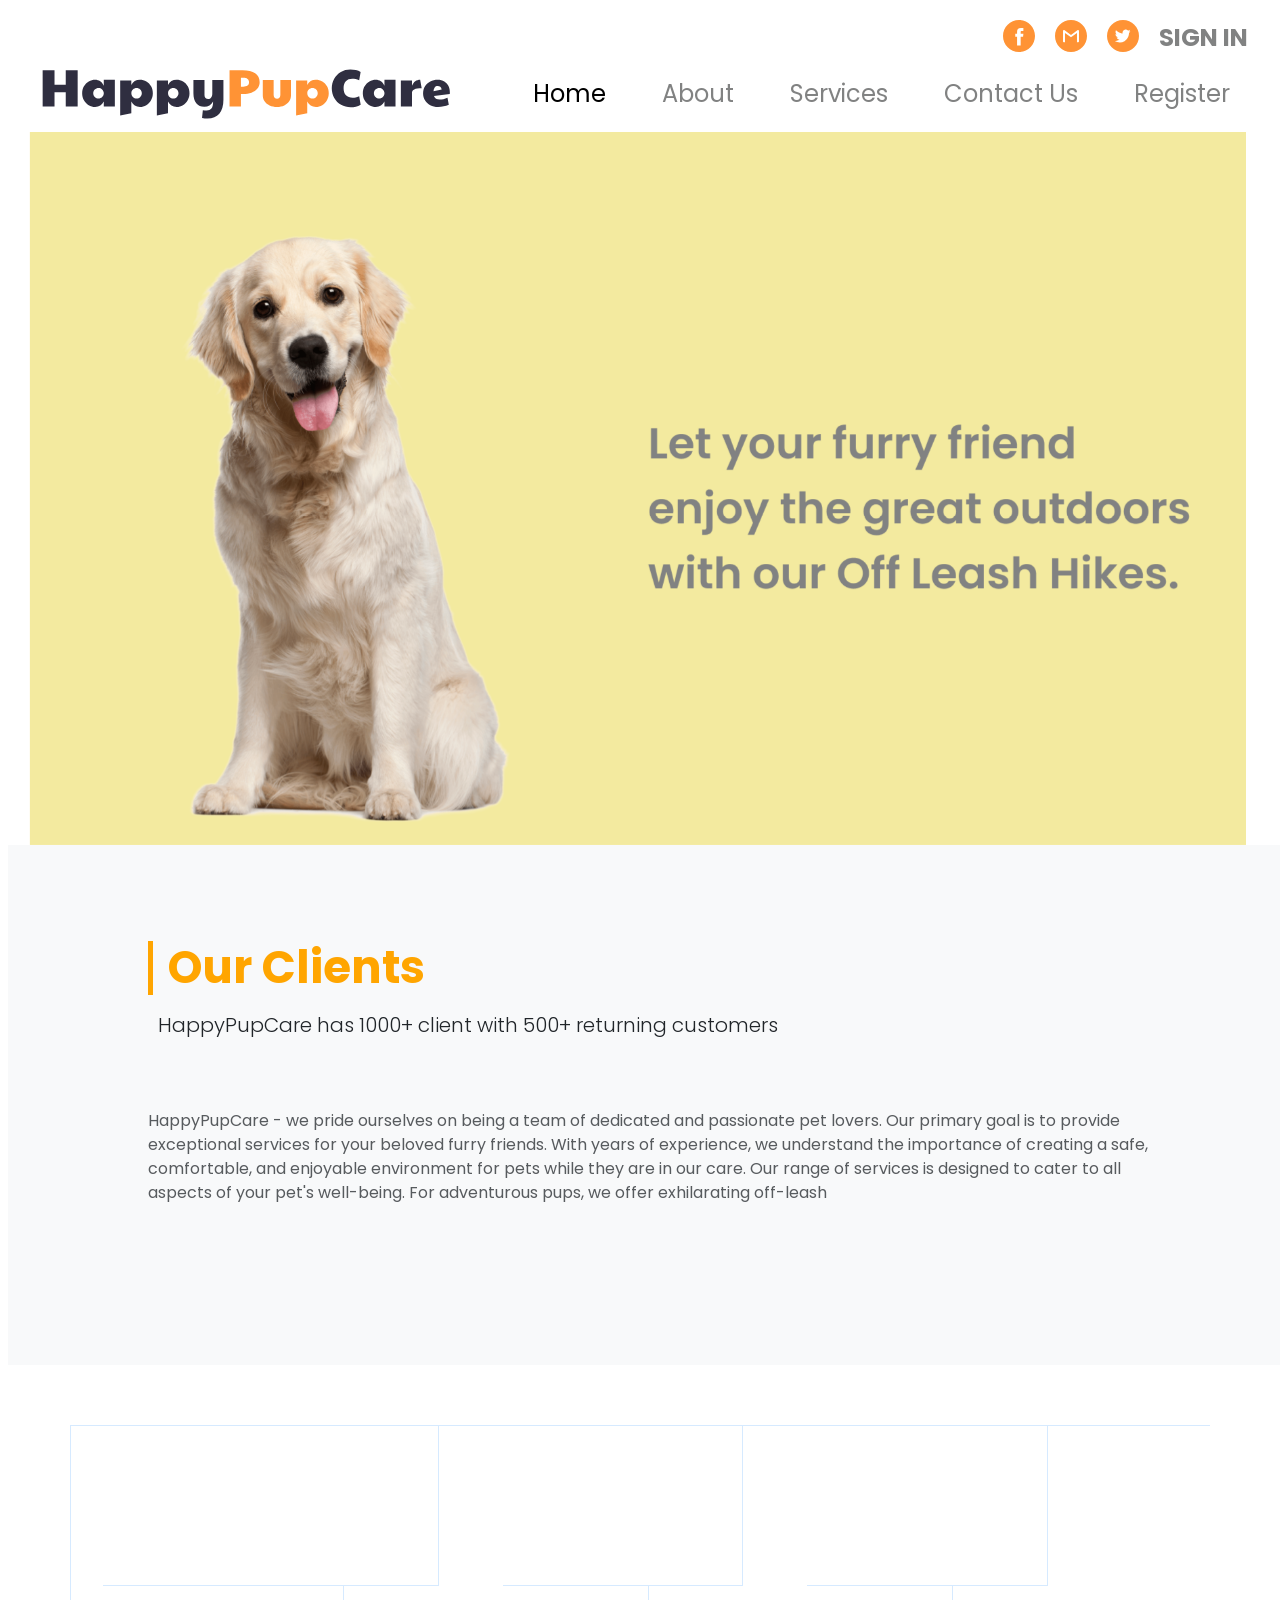
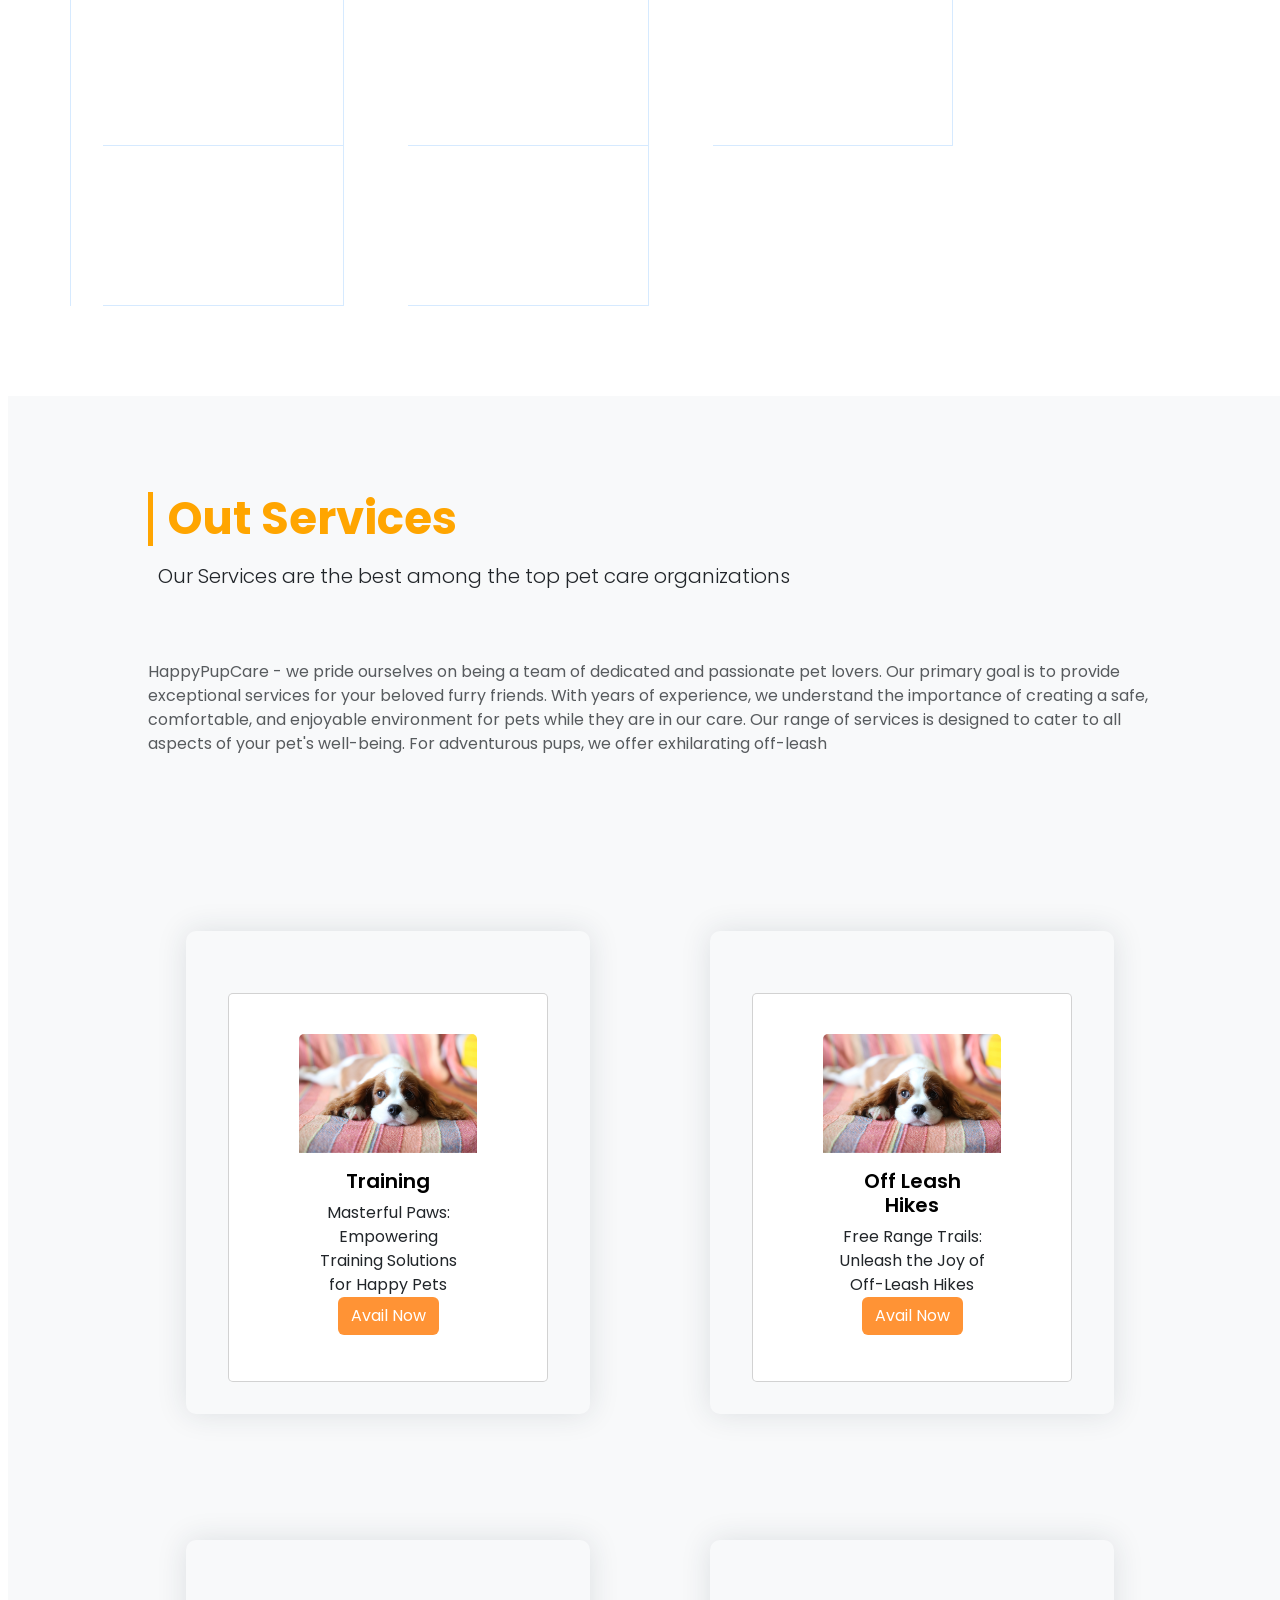
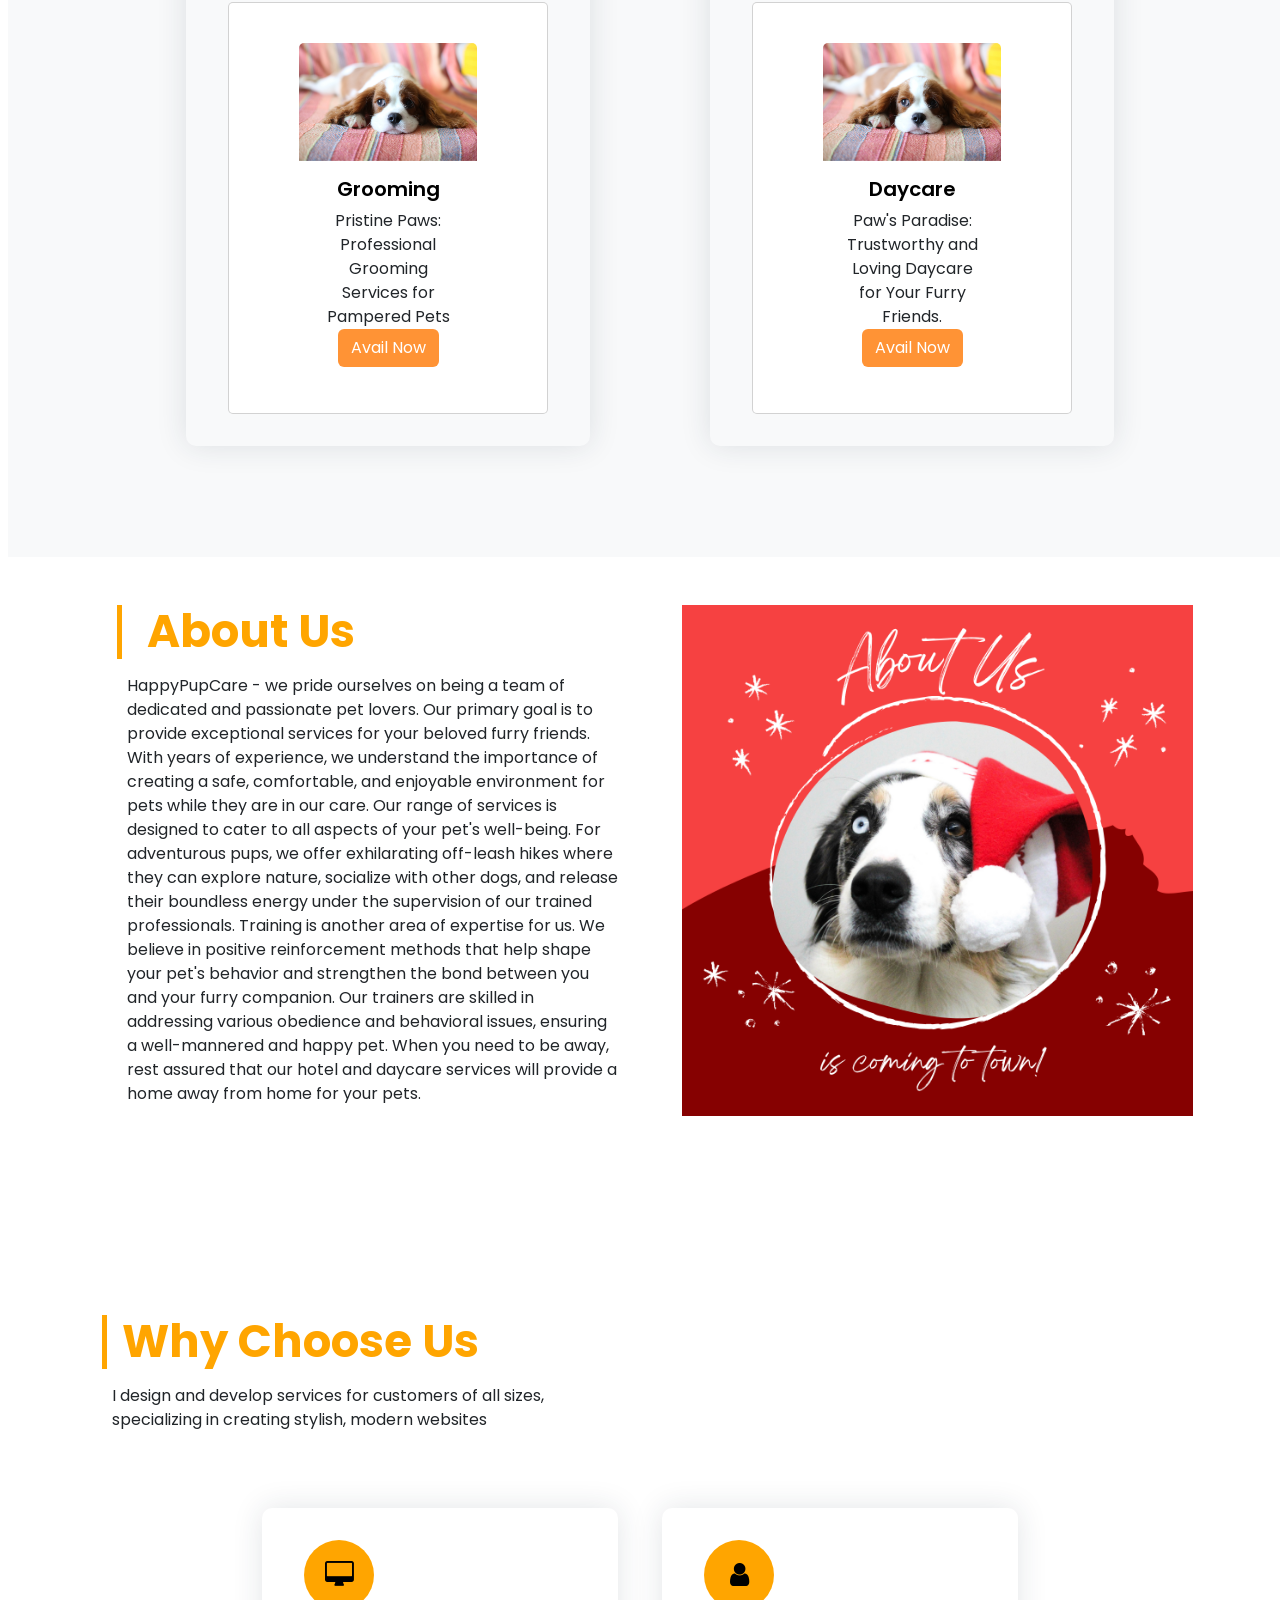
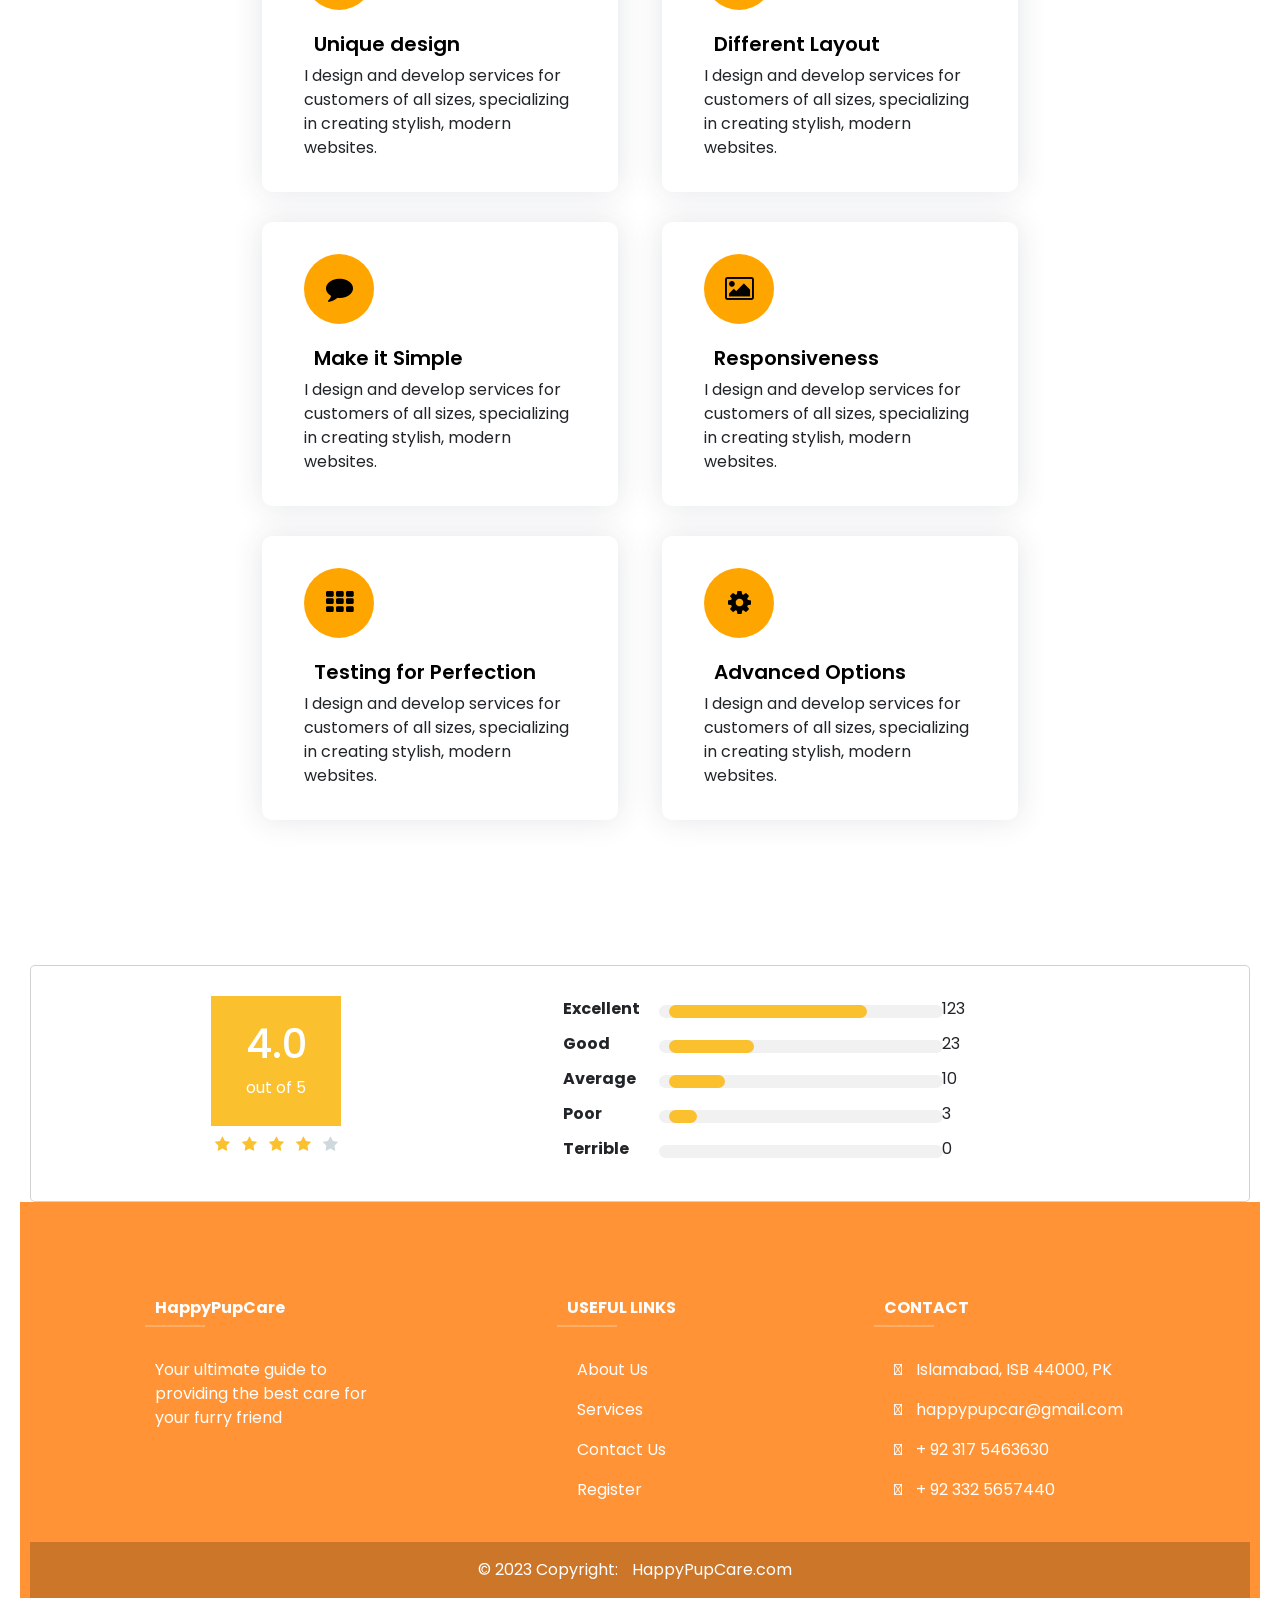
==== structure/index.html @ 8e8e0681 "Initial commit" ====
<!DOCTYPE html>
<html lang="en">
  <head>
    <meta charset="UTF-8" />
    <meta http-equiv="X-UA-Compatible" content="IE=edge" />
    <meta name="viewport" content="width=device-width, initial-scale=1.0" />
    <title>
      HappyPupCare - Your ultimate guide to providing the best care for your
      furry friend
    </title>
    <link href="https://maxcdn.bootstrapcdn.com/font-awesome/4.3.0/css/font-awesome.min.css" rel="stylesheet">

    <link
      href="https://cdn.jsdelivr.net/npm/bootstrap@5.3.0-alpha3/dist/css/bootstrap.min.css"
      rel="stylesheet"
      integrity="sha384-KK94CHFLLe+nY2dmCWGMq91rCGa5gtU4mk92HdvYe+M/SXH301p5ILy+dN9+nJOZ"
      crossorigin="anonymous"
    />
    <link rel="stylesheet" href="..\style\style.css" />
  </head>
  <body>
    <div class="container-fluid fixed-top bg-white">
      <div id="header_pet">
        <img src="..\img\icon_fb.svg" class="icons_header" alt="Facebook" />
        <img src="..\img\icon_gmail.svg" class="icons_header" alt="Gmail" />

        <img src="../img/icon_twitter.svg" class="icons_header" alt="Twitter" />

        <a href="login.html" class="p_login">SIGN IN</a>
      </div>
    </div>

    <div class="row">
      <nav class="navbar navbar-expand-lg navbar-light bg-white fixed-top">
        <div class="container-fluid">
          <a class="navbar-brand" href="#">
            <img
              src="../img/logo.svg"
              alt="HappyPupCare Logo"
              height="50"
              class="d-inline-block align-text-top"
            />
          </a>
          <button
            class="navbar-toggler"
            type="button"
            data-bs-toggle="collapse"
            data-bs-target="#navbarNav"
            aria-controls="navbarNav"
            aria-expanded="false"
            aria-label="Toggle navigation"
          >
            <span class="navbar-toggler-icon"></span>
          </button>
          <div class="collapse navbar-collapse" id="navbarNav">
            <ul class="navbar-nav ms-auto">
              <li class="nav-item">
                <a class="nav-link active" href="index.html">Home</a>
              </li>
              <li class="nav-item">
                <a class="nav-link" href="#about">About</a>
              </li>

              <li class="nav-item">
                <a class="nav-link" href="#services">Services</a>
              </li>
             
              <li class="nav-item">
                <a class="nav-link" href="contact_us.html">Contact Us</a>
              </li>
              <li class="nav-item">
                <a class="nav-link" href="register.html">Register</a>
              </li>
            </ul>
          </div>
        </div>
      </nav>
    <!-- Hero Section-->
    
      <div class="row">
        <div id="" class="carousel slide" >
          <div class="carousel-inner">
            <div class="carousel-item active">
              <img
                src="../img/dog_carousel.png"
                class="d-block img-fluid"
                alt="Carousel Image"
              />
            </div>
          </div>
        </div>
      </div>
      <section class="bg-light py-5">
        <div class="container px-5">
            <div class="row gx-5 justify-content-center">
                <div class="col-sm-12">
                    <div class="my-5">
                      
                        <div class="section-title">
                            <h2>Our Clients</h2>
                            <p class="lead fw-light mb-4">HappyPupCare has 1000+ client with 500+ returning customers</p>
                        </div>
                        
                        <p class="text-muted">HappyPupCare - we pride ourselves on being a team of dedicated and
                          passionate pet lovers. Our primary goal is to provide exceptional
                          services for your beloved furry friends. With years of experience,
                          we understand the importance of creating a safe, comfortable, and
                          enjoyable environment for pets while they are in our care. Our range
                          of services is designed to cater to all aspects of your pet's
                          well-being. For adventurous pups, we offer exhilarating off-leash</p>
                        <div class="d-flex justify-content-center fs-2 gap-4">
                            <a class="text-gradient" href="#!"><i class="bi bi-twitter"></i></a>
                            <a class="text-gradient" href="#!"><i class="bi bi-linkedin"></i></a>
                            <a class="text-gradient" href="#!"><i class="bi bi-github"></i></a>
                        </div>
                    </div>
                </div>
            </div>
        </div>
    </section>
    <section id="clients" class="section-bg m-0 text-center">

      <div class="container text-center">

        <div class="row no-gutters clients-wrap clearfix wow fadeInUp" style="visibility: visible; animation-name: fadeInUp;">

          <div class="col-lg-4 col-md-4 col-xs-6">
            <div class="client-logo">
              <img src="https://res.cloudinary.com/dxfq3iotg/image/upload/v1559460149/abof.png" class="img-fluid" alt="">
            </div>
          </div>
          
          <div class="col-lg-3 col-md-4 col-xs-6">
            <div class="client-logo">
              <img src="https://res.cloudinary.com/dxfq3iotg/image/upload/v1559460224/cropped-cropped-20170720-lucuLogo-squ2-e1500543540803.png" class="img-fluid" alt="">
            </div>
          </div>
        
          <div class="col-lg-3 col-md-4 col-xs-6">
            <div class="client-logo">
              <img src="https://res.cloudinary.com/dxfq3iotg/image/upload/v1559460269/104840a62d46c05d285762857fecb61a.png" class="img-fluid" alt="">
            </div>
          </div>
          
          <div class="col-lg-3 col-md-4 col-xs-6">
            <div class="client-logo">
              <img src="https://res.cloudinary.com/dxfq3iotg/image/upload/v1559460358/client-4.png" class="img-fluid" alt="">
            </div>
          </div>
          
          <div class="col-lg-3 col-md-4 col-xs-6">
            <div class="client-logo">
              <img src="https://res.cloudinary.com/dxfq3iotg/image/upload/v1559460379/client-5.png" class="img-fluid" alt="">
            </div>
          </div>
        
          <div class="col-lg-3 col-md-4 col-xs-6">
            <div class="client-logo">
              <img src="https://res.cloudinary.com/dxfq3iotg/image/upload/v1559460398/client-6.png" class="img-fluid" alt="">
            </div>
          </div>
          
          <div class="col-lg-3 col-md-4 col-xs-6">
            <div class="client-logo">
              <img src="https://res.cloudinary.com/dxfq3iotg/image/upload/v1559460418/client-7.png" class="img-fluid" alt="">
            </div>
          </div>
          
          <div class="col-lg-3 col-md-4 col-xs-6">
            <div class="client-logo">
              <img src="https://bootstrapmade.com/demo/themes/NewBiz/img/clients/client-8.png" class="img-fluid" alt="">
            </div>
          </div>

        </div>

      </div>

    </section>
    <section class="bg-light py-5">
      <div class="container px-5">
          <div class="row gx-5 justify-content-center">
              <div class="col-sm-12">
                  <div class="my-5">
                    
                      <div class="section-title">
                          <h2>Out Services</h2>
                          <p class="lead fw-light mb-4">Our Services are the best among the top pet care organizations</p>
                      </div>
                      
                      <p class="text-muted">HappyPupCare - we pride ourselves on being a team of dedicated and
                        passionate pet lovers. Our primary goal is to provide exceptional
                        services for your beloved furry friends. With years of experience,
                        we understand the importance of creating a safe, comfortable, and
                        enjoyable environment for pets while they are in our care. Our range
                        of services is designed to cater to all aspects of your pet's
                        well-being. For adventurous pups, we offer exhilarating off-leash</p>
                      <div class="d-flex justify-content-center fs-2 gap-4">
                          <a class="text-gradient" href="#!"><i class="bi bi-twitter"></i></a>
                          <a class="text-gradient" href="#!"><i class="bi bi-linkedin"></i></a>
                          <a class="text-gradient" href="#!"><i class="bi bi-github"></i></a>
                      </div>
                  </div>
              </div>
          </div>
      </div>
      <div class="row justify-content-center">
        <div class="col-sm-12 col-lg-4 col-md-6 m-5 text-center">
          <div class="d-flex justify-content-center feature-box-1">
            <div class="card text-center">
              <img src="../img/card_1.jpg" class="card-img-top" alt="..." />
              <div class="card-body">
                <h5 class="card-title">Training</h5>
                <p class="card-text">
                  Masterful Paws: Empowering Training Solutions for Happy Pets
                </p>
                <a
                  href="#"
                  class="btn btn"
                  style="background-color: #ff9335; color: white"
                  >Avail Now</a
                >
              </div>
            </div>
          </div>
        </div>

        <!-- card 2-->

        <div class="col-sm-12 col-lg-4 col-md-6 m-5">
          <div class="d-flex justify-content-center feature-box-1">
            <div class="card text-center">
              <img src="../img/card_1.jpg" class="card-img-top" alt="..." />
              <div class="card-body">
                <h5 class="card-title">Off Leash Hikes</h5>
                <p class="card-text">
                  Free Range Trails: Unleash the Joy of Off-Leash Hikes
                </p>
                <a
                  href="#"
                  class="btn btn"
                  style="background-color: #ff9335; color: white"
                  >Avail Now</a
                >
              </div>
            </div>
          </div>
        </div>

        <!-- card 3-->

        <div class="col-sm-12 col-lg-4 col-md-6 m-5">
          <div class="d-flex justify-content-center feature-box-1">
            <div class="card text-center">
              <img src="../img/card_1.jpg" class="card-img-top" alt="..." />
              <div class="card-body">
                <h5 class="card-title">Grooming</h5>
                <p class="card-text">
                  Pristine Paws: Professional Grooming Services for Pampered
                  Pets
                </p>
                <a
                  href="#"
                  class="btn btn"
                  style="background-color: #ff9335; color: white"
                  >Avail Now</a
                >
              </div>
            </div>
          </div>
        </div>

        <!-- card 4-->

        <div class="col-sm-12 col-lg-4 col-md-6 m-5">
          <div class="d-flex justify-content-center feature-box-1">
            <div class="card text-center">
              <img src="../img/card_1.jpg" class="card-img-top" alt="..." />
              <div class="card-body">
                <h5 class="card-title">Daycare</h5>
                <p class="card-text">
                  Paw's Paradise: Trustworthy and Loving Daycare for Your Furry
                  Friends.
                </p>
                <a
                  href="#"
                  class="btn btn"
                  style="background-color: #ff9335; color: white"
                  >Avail Now</a
                >
              </div>
            </div>
          </div>
        </div>
      </div>
  </section>
      

  <!--  -->
  <section>
    
  <div class="row justify-content-center mt-5">
    <div class="col-sm-5 section-title">
      <h2 class="display-5 fw-bolder "><span class="text-gradient d-inline">About Us</span></h2>
      <p>
        HappyPupCare - we pride ourselves on being a team of dedicated and
        passionate pet lovers. Our primary goal is to provide exceptional
        services for your beloved furry friends. With years of experience,
        we understand the importance of creating a safe, comfortable, and
        enjoyable environment for pets while they are in our care. Our range
        of services is designed to cater to all aspects of your pet's
        well-being. For adventurous pups, we offer exhilarating off-leash
        hikes where they can explore nature, socialize with other dogs, and
        release their boundless energy under the supervision of our trained
        professionals. Training is another area of expertise for us. We
        believe in positive reinforcement methods that help shape your pet's
        behavior and strengthen the bond between you and your furry
        companion. Our trainers are skilled in addressing various obedience
        and behavioral issues, ensuring a well-mannered and happy pet. When
        you need to be away, rest assured that our hotel and daycare
        services will provide a home away from home for your pets.
      </p>
    </div>

    <div class="col-sm-5">
      <img src="../img/about_us.png" alt="" class="img-fluid" />
    </div>
  </div>
  </section>

<div class="container-fluid mt-5">
  <section class="section services-section" id="services">
    <div class="container">
        <div class="row">
            <div class="col-lg-6">
                <div class="section-title">
                    <h2>Why Choose Us</h2>
                    <p>I design and develop services for customers of all sizes, specializing in creating stylish, modern websites</p>
                </div>
            </div>
        </div>
        <div class="row justify-content-center">
            <!-- feaure box -->
            <div class="col-sm-6 col-lg-4">
                <div class="feature-box-1">
                    <div class="icon">
                        <i class="fa fa-desktop"></i>
                    </div>
                    <div class="feature-content">
                        <h5>Unique design</h5>
                        <p>I design and develop services for customers of all sizes, specializing in creating stylish, modern websites.</p>
                    </div>
                </div>
            </div>
            <!-- / -->
            <!-- feaure box -->
            <div class="col-sm-6 col-lg-4">
                <div class="feature-box-1">
                    <div class="icon">
                        <i class="fa fa-user"></i>
                    </div>
                    <div class="feature-content">
                        <h5>Different Layout</h5>
                        <p>I design and develop services for customers of all sizes, specializing in creating stylish, modern websites.</p>
                    </div>
                </div>
            </div>
            <!-- / -->
            <!-- feaure box -->
            <div class="col-sm-6 col-lg-4">
                <div class="feature-box-1">
                    <div class="icon">
                        <i class="fa fa-comment"></i>
                    </div>
                    <div class="feature-content">
                        <h5>Make it Simple</h5>
                        <p>I design and develop services for customers of all sizes, specializing in creating stylish, modern websites.</p>
                    </div>
                </div>
            </div>
            <!-- / -->
            <!-- feaure box -->
            <div class="col-sm-6 col-lg-4">
                <div class="feature-box-1">
                    <div class="icon">
                        <i class="fa fa-image"></i>
                    </div>
                    <div class="feature-content">
                        <h5>Responsiveness</h5>
                        <p>I design and develop services for customers of all sizes, specializing in creating stylish, modern websites.</p>
                    </div>
                </div>
            </div>
            <!-- / -->
            <!-- feaure box -->
            <div class="col-sm-6 col-lg-4">
                <div class="feature-box-1">
                    <div class="icon">
                        <i class="fa fa-th"></i>
                    </div>
                    <div class="feature-content">
                        <h5>Testing for Perfection</h5>
                        <p>I design and develop services for customers of all sizes, specializing in creating stylish, modern websites.</p>
                    </div>
                </div>
            </div>
            <!-- / -->
            <!-- feaure box -->
            <div class="col-sm-6 col-lg-4">
                <div class="feature-box-1">
                    <div class="icon">
                        <i class="fa fa-cog"></i>
                    </div>
                    <div class="feature-content">
                        <h5>Advanced Options</h5>
                        <p>I design and develop services for customers of all sizes, specializing in creating stylish, modern websites.</p>
                    </div>
                </div>
            </div>
            <!-- / -->
        </div>
    </div>
</section>
<section class="why_choose_us2 ">
  <div class="card ">
    <div class="row justify-content-left d-flex">
      <div class="col-md-4 d-flex flex-column text-center">
        <div class="rating-box">
          <h1 class="pt-4">4.0</h1>
          <p class="">out of 5</p>
        </div>
        <div>
          <span class="fa fa-star star-active mx-1"></span>
          <span class="fa fa-star star-active mx-1"></span>
          <span class="fa fa-star star-active mx-1"></span>
          <span class="fa fa-star star-active mx-1"></span>
          <span class="fa fa-star star-inactive mx-1"></span>
        </div>
        
      </div>
      <div class="col-md-8 col-lg-6">
        <div class="rating-bar0 justify-content-center">
          <table class="text-left mx-auto">
            <tr>
              <td class="rating-label">Excellent</td>
              <td class="rating-bar">
                <div class="bar-container">
                    <div class="bar-5"></div>
                  </div>
              </td>
              <td class="text-right">123</td>
            </tr>
            <tr>
              <td class="rating-label">Good</td>
              <td class="rating-bar">
                <div class="bar-container">
                    <div class="bar-4"></div>
                  </div>
              </td>
              <td class="text-right">23</td>
            </tr>
            <tr>
              <td class="rating-label">Average</td>
              <td class="rating-bar">
                <div class="bar-container">
                    <div class="bar-3"></div>
                  </div>
              </td>
              <td class="text-right">10</td>
            </tr>
            <tr>
              <td class="rating-label">Poor</td>
              <td class="rating-bar">
                <div class="bar-container">
                    <div class="bar-2"></div>
                  </div>
              </td>
              <td class="text-right">3</td>
            </tr>
            <tr>
              <td class="rating-label">Terrible</td>
              <td class="rating-bar">
                <div class="bar-container">
                    <div class="bar-1"></div>
                  </div>
              </td>
              <td class="text-right">0</td>
            </tr>
          </table>
        </div>
      </div>
    </div>
  </div>
</section>
  <footer
          class="text-center text-lg-start text-white pt-5"
          style="background-color: #ff9335"
          >
    
    <section class="">
      <div class="container text-center text-md-start mt-5">
     
        <div class="row mt-3">
          
          <div class="col-md-3 col-lg-4 col-xl-3 mx-auto mb-4">
          
            <h6 class="fw-bold">HappyPupCare</h6>
            <hr
                class="mb-4 mt-0 d-inline-block mx-auto"
                style="width: 60px; background-color: white; height: 2px"
                />
            <p>
              Your ultimate guide to providing the best care for your
              furry friend
            </p>
          </div>
          

          

          
          <div class="col-md-3 col-lg-2 col-xl-2 mx-auto mb-4">
  
            <h6 class="text-uppercase fw-bold">Useful links</h6>
            <hr
                class="mb-4 mt-0 d-inline-block mx-auto"
                style="width: 60px; background-color: white; height: 2px"
                />
            <p>
              <a href="#about" class="text-white">About Us</a>
            </p>
            <p>
              <a href="#services" class="text-white">Services</a>
            </p>
            <p>
              <a href="contact_us.html" class="text-white">Contact Us</a>
            </p>
            <p>
              <a href="register.html" class="text-white">Register</a>
            </p>
          </div>
      
          <div class="col-md-4 col-lg-3 col-xl-3 mx-auto mb-md-0 mb-4">
            <!-- Links -->
            <h6 class="text-uppercase fw-bold">Contact</h6>
            <hr
                class="mb-4 mt-0 d-inline-block mx-auto"
                style="width: 60px; background-color: white; height: 2px"
                />
            <p><i class="fas fa-home mr-3"></i> Islamabad, ISB 44000, PK</p>
            <p><i class="fas fa-envelope mr-3"></i> happypupcar@gmail.com</p>
            <p><i class="fas fa-phone mr-3"></i> + 92 317 5463630</p>
            <p><i class="fas fa-print mr-3"></i> + 92 332 5657440</p>
          </div>
          
        </div>
        <!-- Grid row -->
      </div>
    </section>
    <!-- Section: Links  -->

    <!-- Copyright -->
    <div
         class="text-center p-3"
         style="background-color: rgba(0, 0, 0, 0.2)"
         >
      © 2023 Copyright:
      <a class="text-white" href="https://mdbootstrap.com/"
         >HappyPupCare.com</a
        >
    </div>
    <!-- Copyright -->
  </footer>
  <!-- Footer -->

</div> 
    <script
      src="https://cdn.jsdelivr.net/npm/bootstrap@5.3.0-alpha3/dist/js/bootstrap.bundle.min.js"
      integrity="sha384-ENjdO4Dr2bkBIFxQpeoTz1HIcje39Wm4jDKdf19U8gI4ddQ3GYNS7NTKfAdVQSZe"
      crossorigin="anonymous"
    ></script>
  </body>
</html>
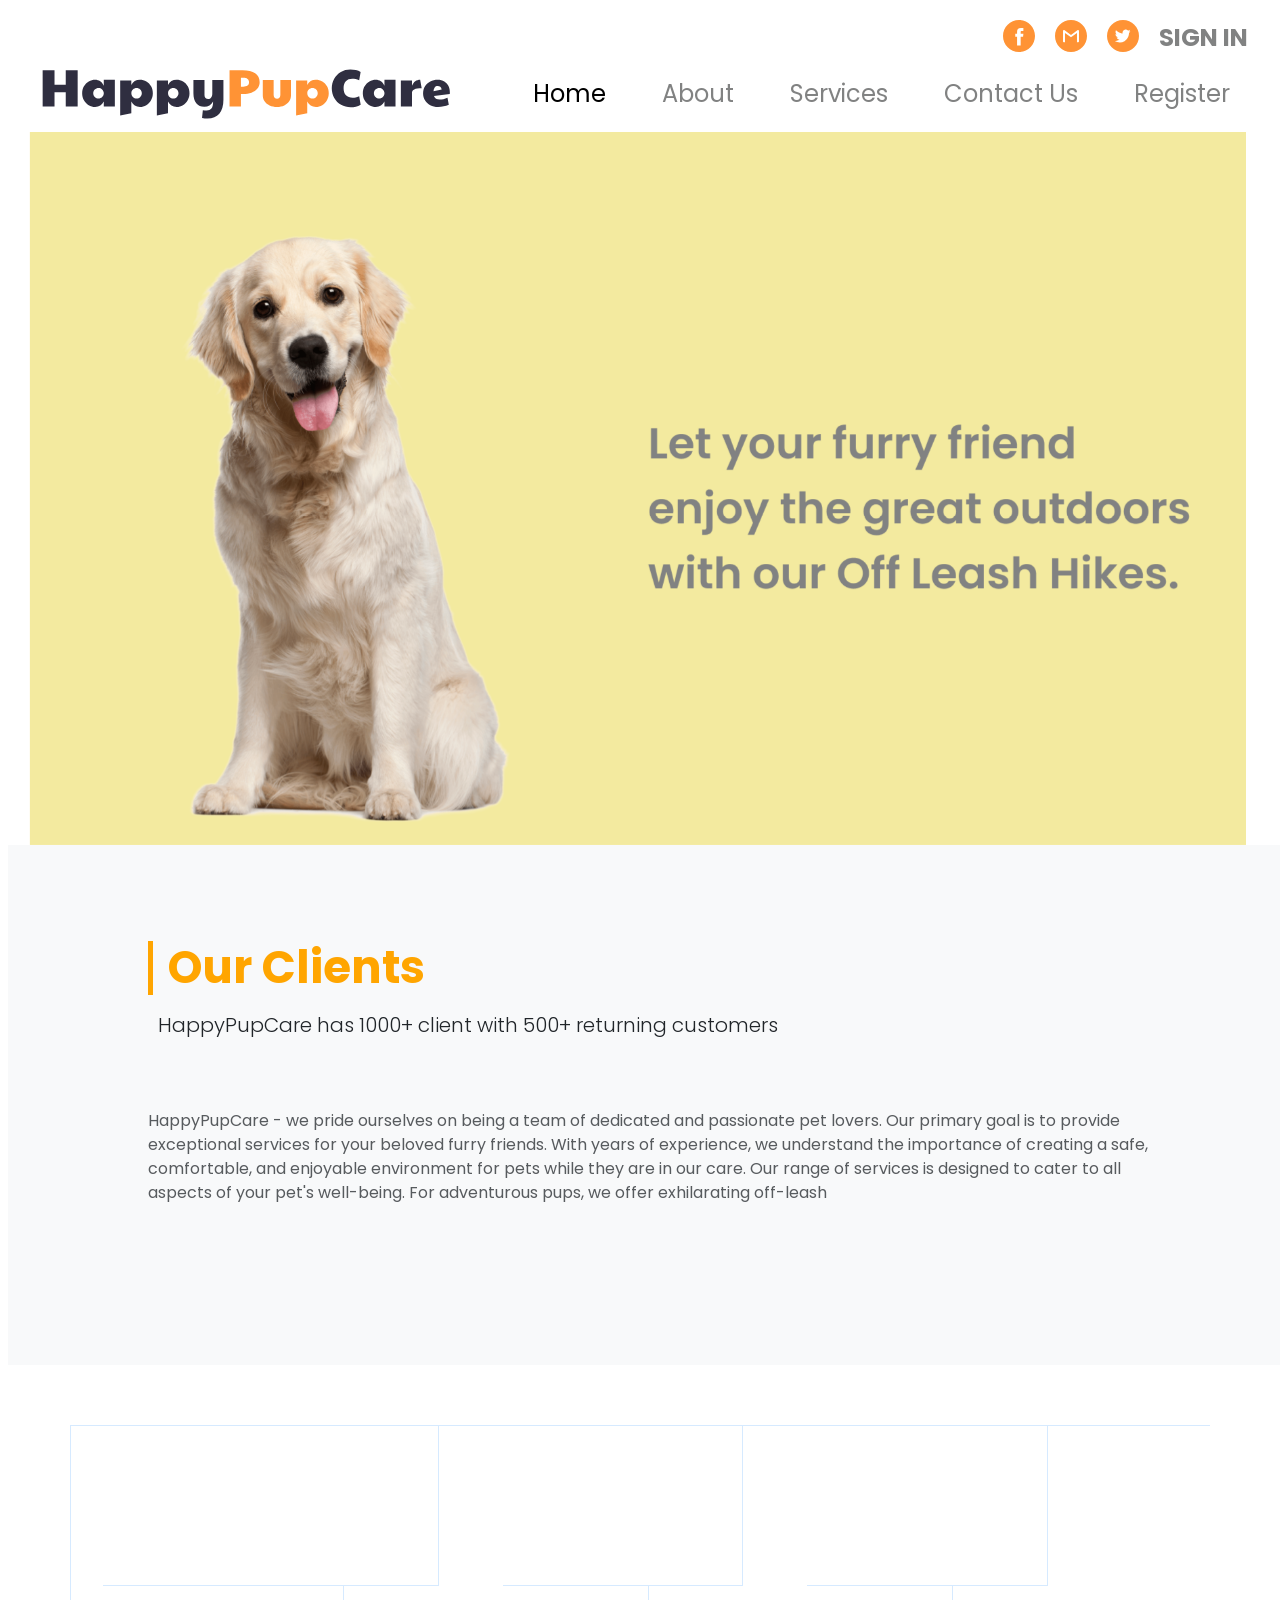
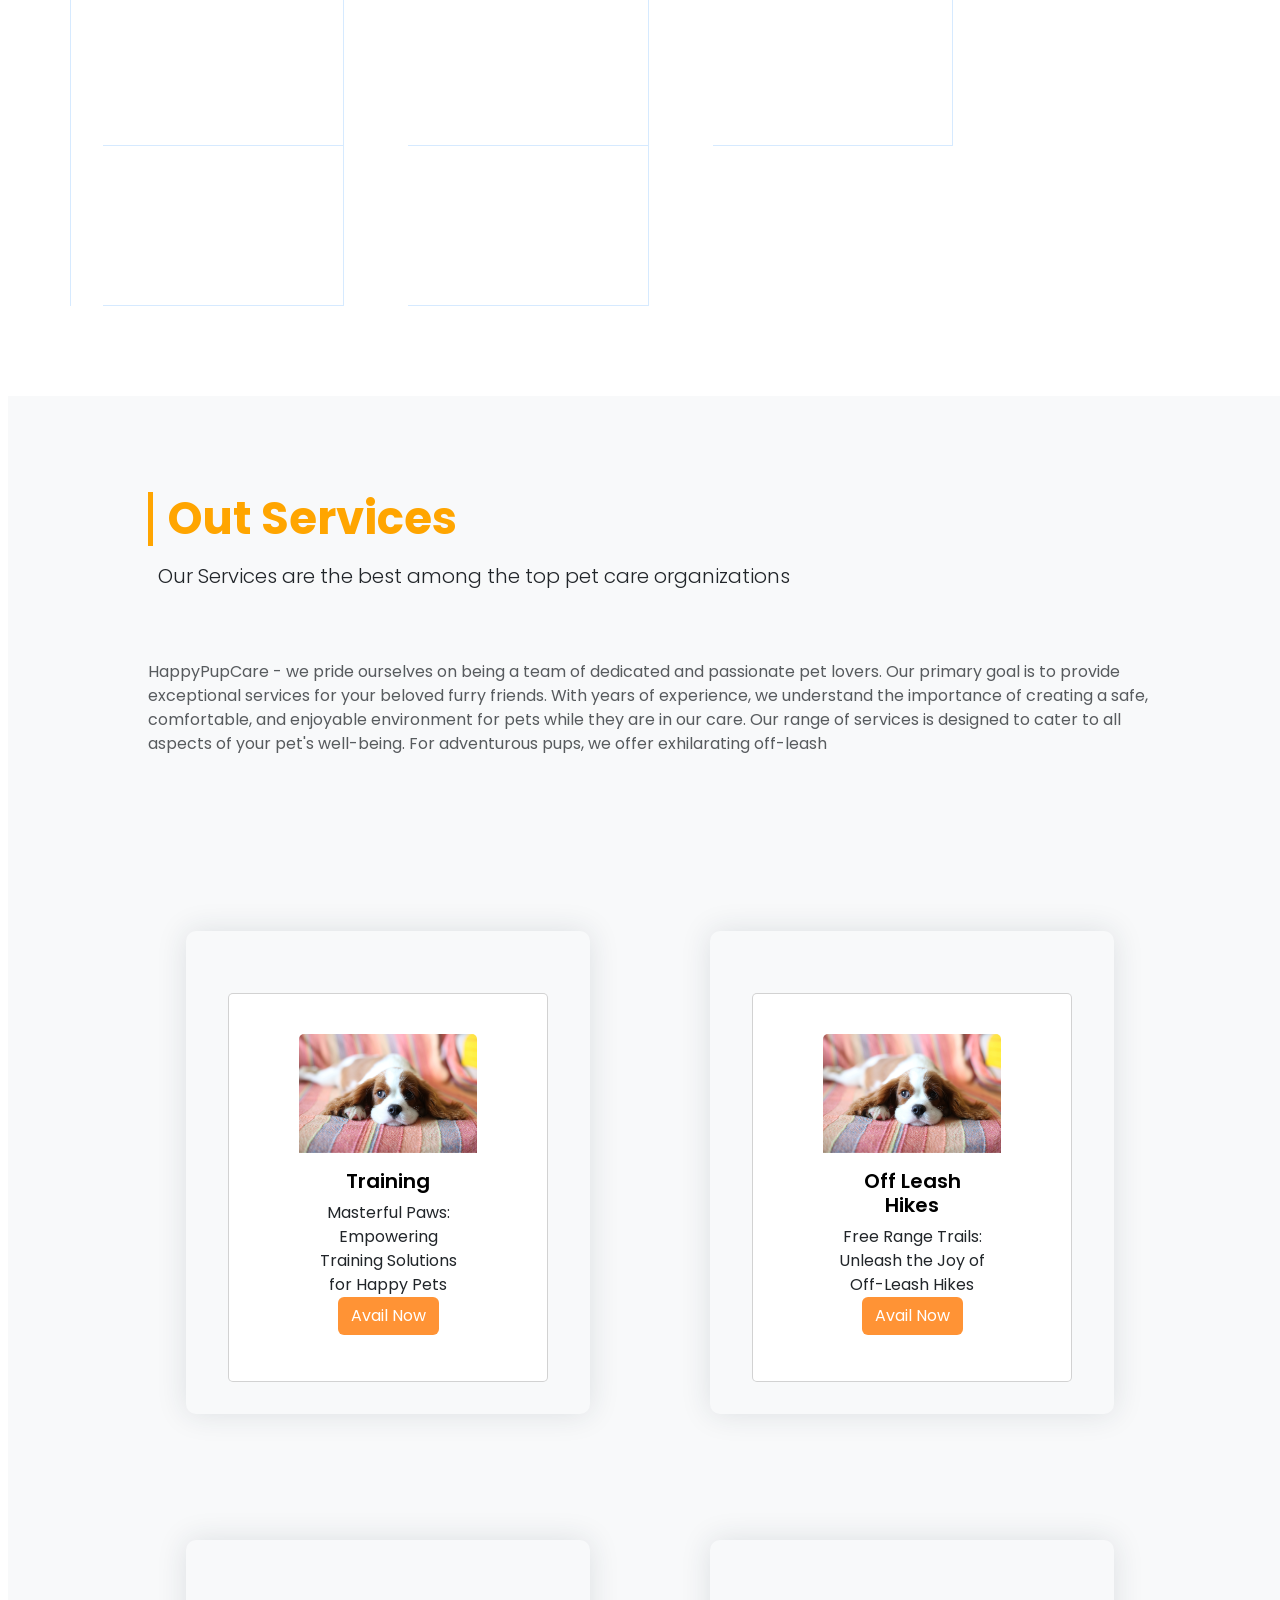
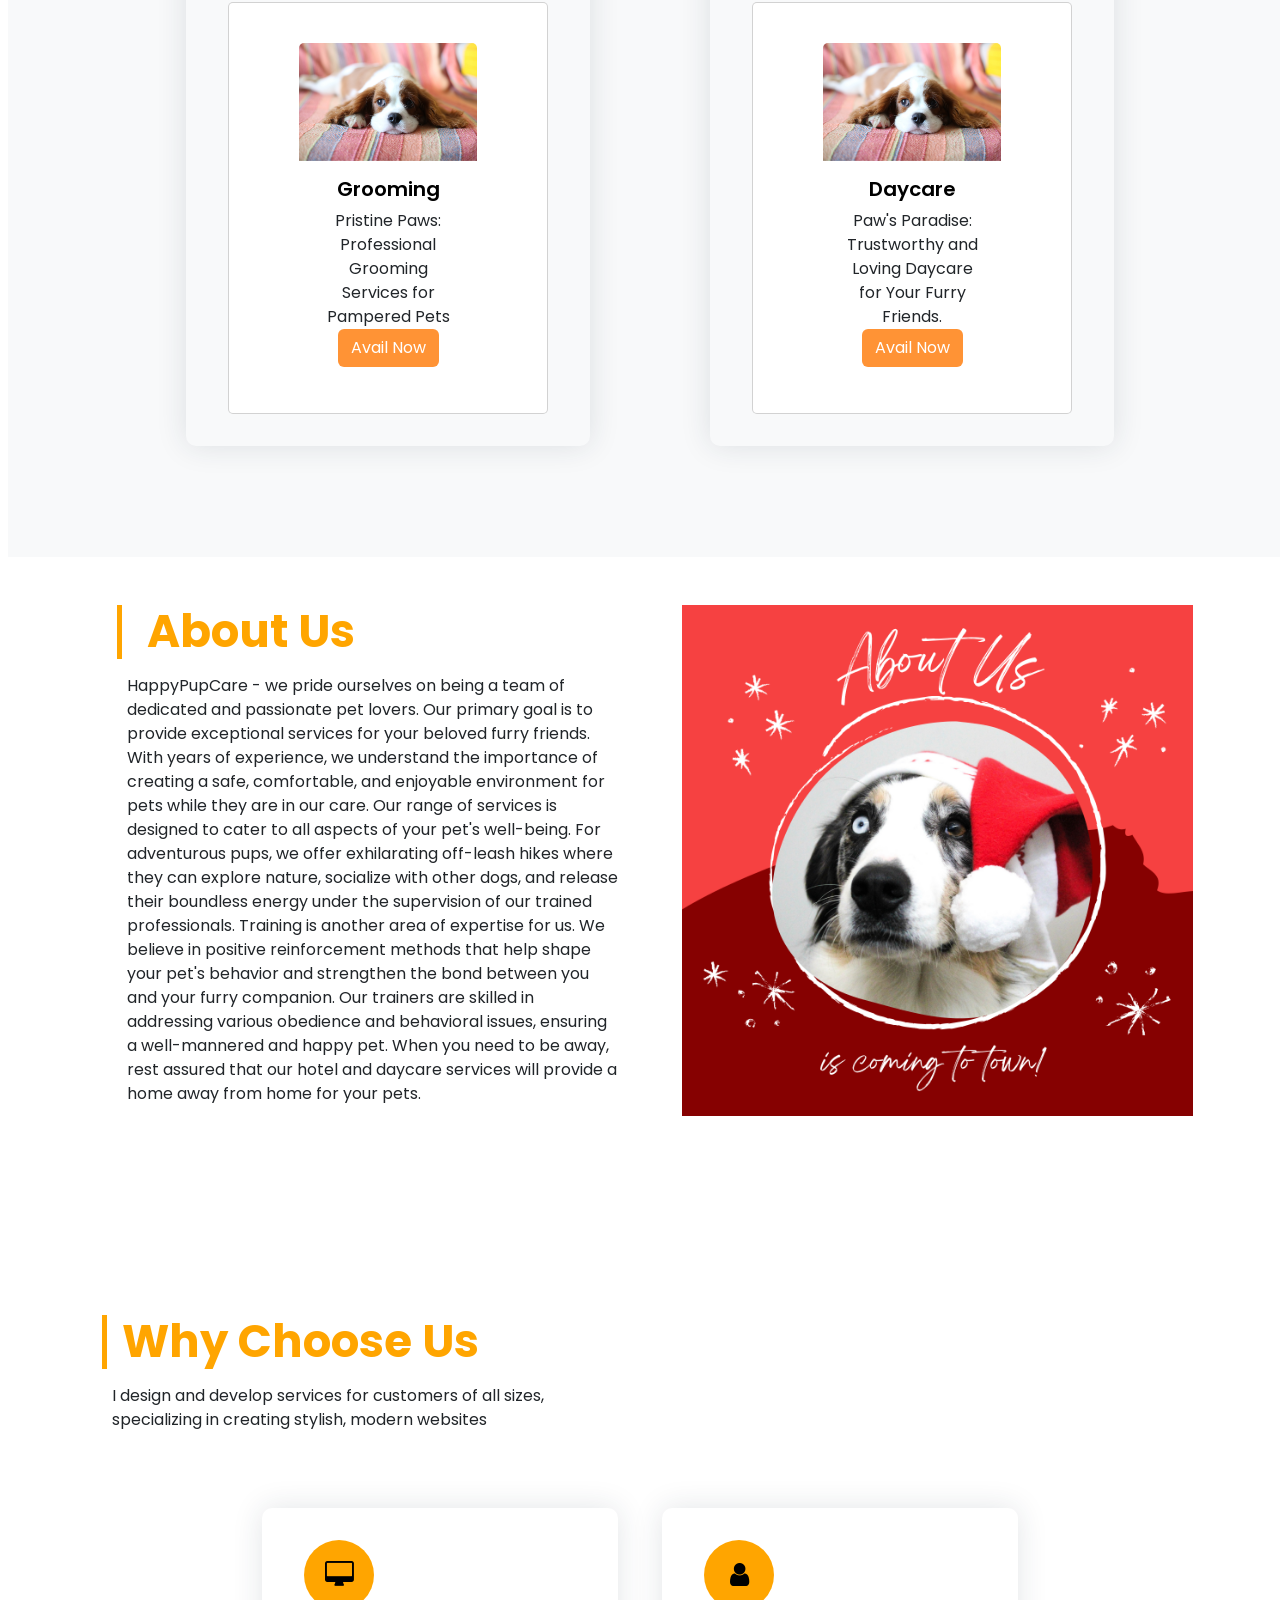
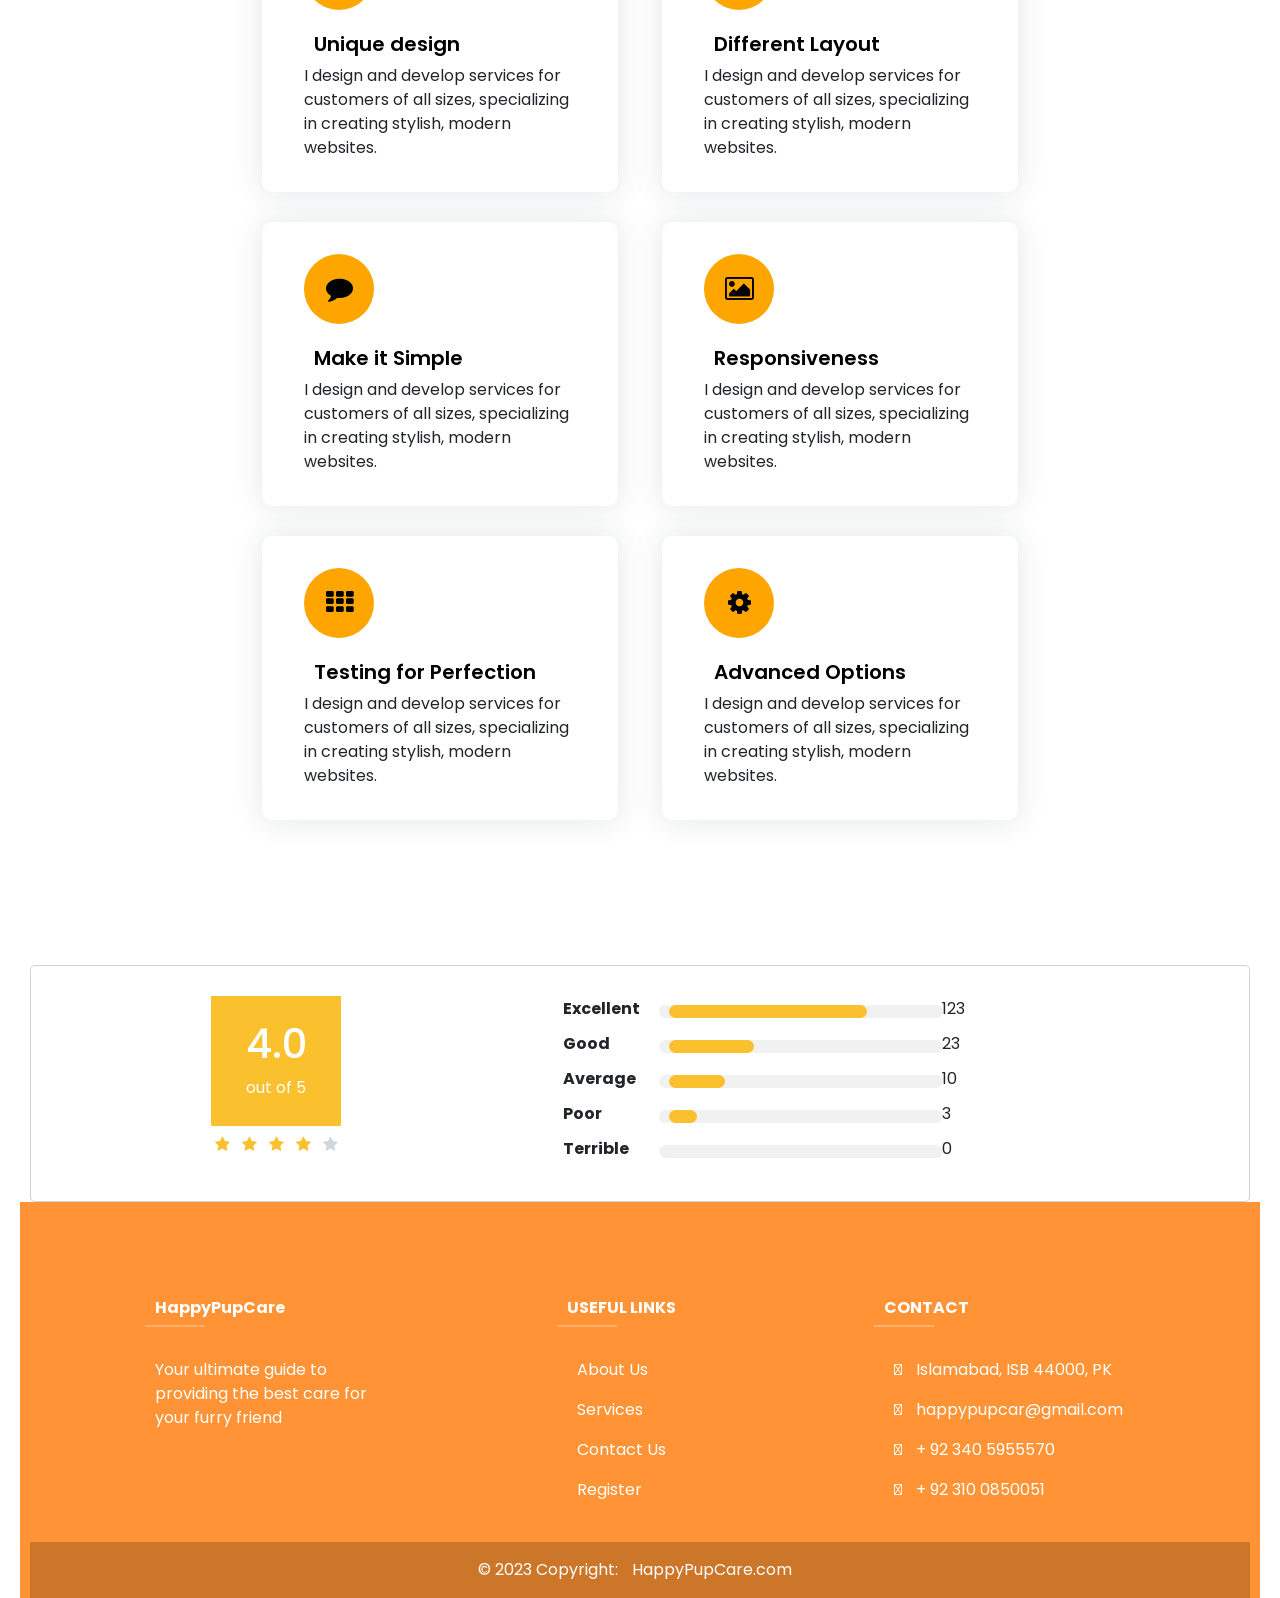
==== commit 10ddbdad: "first commit" ====
--- a/structure/index.html
+++ b/structure/index.html
@@ -33,7 +33,7 @@
     <div class="row">
       <nav class="navbar navbar-expand-lg navbar-light bg-white fixed-top">
         <div class="container-fluid">
-          <a class="navbar-brand" href="#">
+          <a class="navbar-brand" href="index.html">
             <img
               src="../img/logo.svg"
               alt="HappyPupCare Logo"
@@ -215,7 +215,7 @@
                   Masterful Paws: Empowering Training Solutions for Happy Pets
                 </p>
                 <a
-                  href="#"
+                  href="login.html"
                   class="btn btn"
                   style="background-color: #ff9335; color: white"
                   >Avail Now</a
@@ -237,7 +237,7 @@
                   Free Range Trails: Unleash the Joy of Off-Leash Hikes
                 </p>
                 <a
-                  href="#"
+                  href="login.html"
                   class="btn btn"
                   style="background-color: #ff9335; color: white"
                   >Avail Now</a
@@ -549,8 +549,8 @@
                 />
             <p><i class="fas fa-home mr-3"></i> Islamabad, ISB 44000, PK</p>
             <p><i class="fas fa-envelope mr-3"></i> happypupcar@gmail.com</p>
-            <p><i class="fas fa-phone mr-3"></i> + 92 317 5463630</p>
-            <p><i class="fas fa-print mr-3"></i> + 92 332 5657440</p>
+            <p><i class="fas fa-phone mr-3"></i> + 92 340 5955570</p>
+            <p><i class="fas fa-print mr-3"></i> + 92 310 0850051</p>
           </div>
           
         </div>
